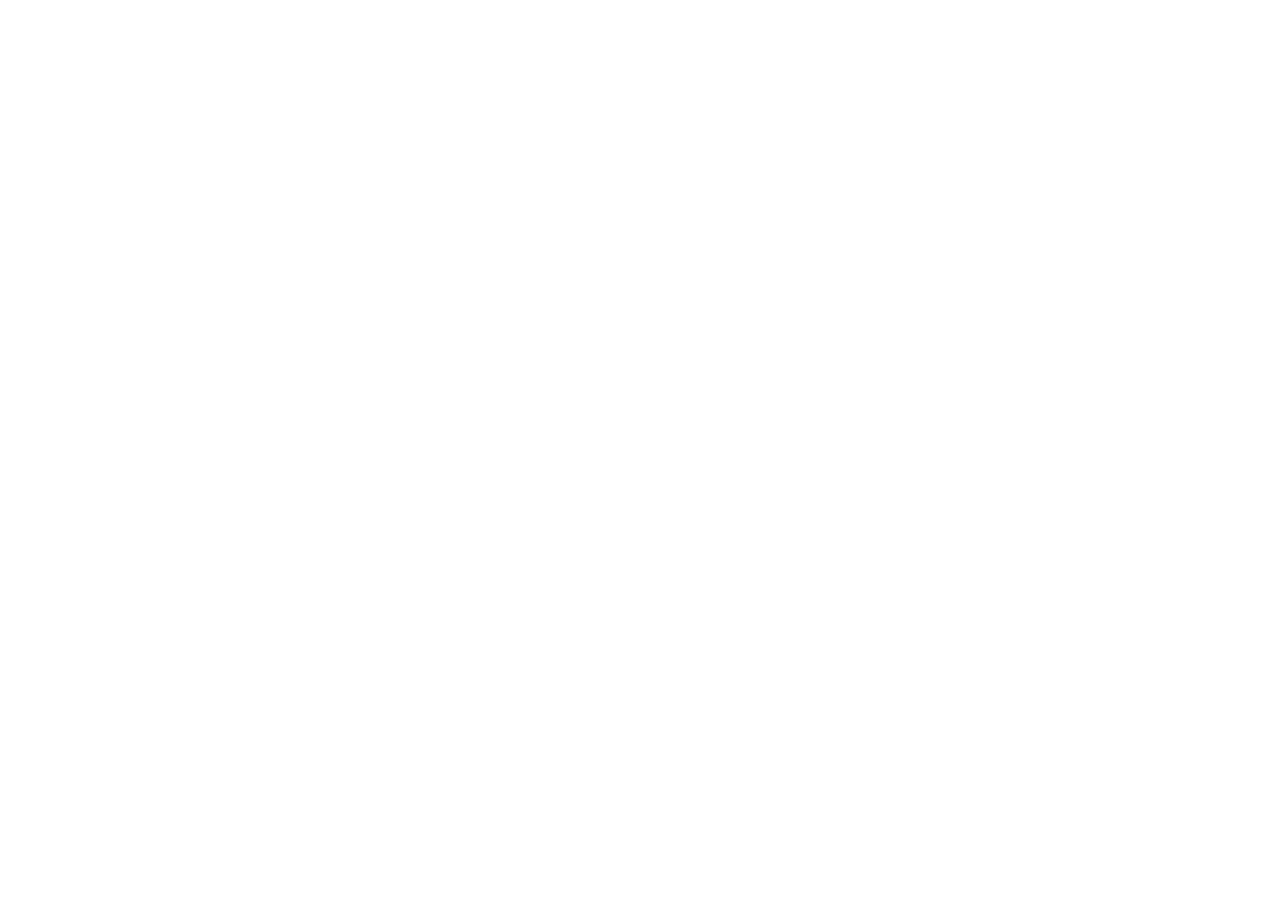
==== index.html @ 183bf103 "a" ====
<!DOCTYPE html PUBLIC "-//W3C//DTD HTML 4.01//EN" "http://www.w3.org/TR/html4/strict.dtd">
<html>
<head>
  <meta http-equiv="Content-Type" content="text/html; charset=utf-8">
  <meta http-equiv="Content-Style-Type" content="text/css">
  <title></title>
  <meta name="Generator" content="Cocoa HTML Writer">
  <meta name="CocoaVersion" content="1404.34">
  <style type="text/css">
  </style>
</head>
<body>
</body>
</html>
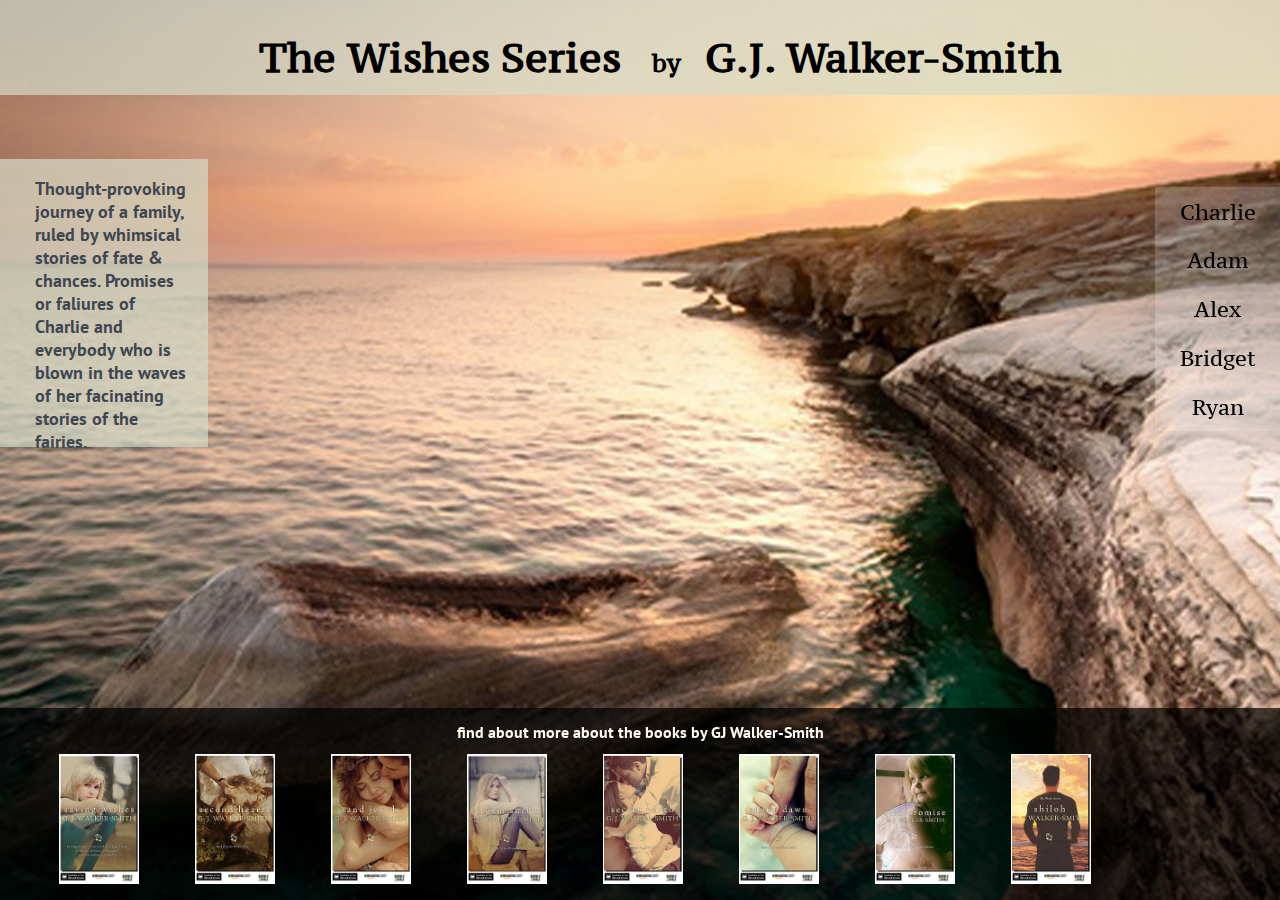
==== commit da8f9089: "done so far" ====
--- a/index.html
+++ b/index.html
@@ -1,14 +1,90 @@
-<!DOCTYPE html PUBLIC "-//W3C//DTD HTML 4.01//EN" "http://www.w3.org/TR/html4/strict.dtd">
-<html>
+<!doctype html>
+<html lang="en">
+
 <head>
-  <meta http-equiv="Content-Type" content="text/html; charset=utf-8">
-  <meta http-equiv="Content-Style-Type" content="text/css">
-  <title></title>
-  <meta name="Generator" content="Cocoa HTML Writer">
-  <meta name="CocoaVersion" content="1404.34">
-  <style type="text/css">
-  </style>
+	<meta charset="utf-8">
+	<meta name="Promises or Faliures, Faries and Fate" content="Thought-provoking tales of journey of a family, ruled by whimsical stories of fate & chances, Promises or faliures of Charlie and everybody who is blown in the waves of her facinating stories of the fairies world ruled by fate.">
+	<title>The Wishes Series</title>
+	<link rel="stylesheet" href="normalize.css">
+
+	<link href='https://fonts.googleapis.com/css?family=PT+Serif+Caption:400,400italic' rel='stylesheet' type='text/css'>
+	<link href='https://fonts.googleapis.com/css?family=PT+Sans:400,700,700italic' rel='stylesheet' type='text/css'>
+	<link href='https://fonts.googleapis.com/css?family=Lobster+Two' rel='stylesheet' type='text/css'>
+	<link rel="stylesheet" href="main.css">
 </head>
-<body>
+
+<body class="home">
+	<header>
+		<div id="homepage">
+			<div class="transbox transbox1-home">
+				<h1><a href="index.html">The Wishes Series</a><span> by</span><strong>G.J. Walker-Smith</strong></h1>
+			</div>
+		</div>
+	</header>
+	
+	<main>
+		<aside class="characters">
+			<nav>
+				<ul>
+					<li class="Charlie">
+					<a href="charlie.html">Charlie</a></li>
+					<li class="Adam">Adam</li>
+					<li class="Alex">
+					<a href="alex.html">Alex</a></li>
+					<li class="Bridget">Bridget</li>
+					<li class="Ryan">Ryan</li>
+				</ul>
+			</nav>
+		</aside>
+
+		<section class="transbox2">
+			<h3>Thought-provoking journey of a family, ruled by whimsical stories of fate & chances. Promises or faliures of Charlie and everybody who is blown in the waves of her facinating stories of the fairies.</h3>
+		</section>
+
+			<div class="modal-content b1">
+			<img src="img/book1-saving%20wishes.jpg" alt="book1">
+					<h3>Book 1-SAVING WISHES</h3>
+					<p><small>iBooks Best Of 2013 Breakout Book Of The Year (Au & NZ)</small><br>
+					For Charli Blake, being seventeen is a tough gig. She's been branded a troublemaker, her reputation is in tatters and she's stuck in Pipers Cove, a speck of a town on the coast of Tasmania. Thankfully, it's temporary.</p>
+					<span class="close">x</span>
+			</div>
+			<div class="modal-content b2">
+			<img src="img/book2-second%20hearts.jpg" alt="book2">
+					<h3>Book 2-SECOND HEARTS</h3>
+					<p>Charli Blake's high tolerance for risk doesn't always work in her favour.
+After a year of living out her dream of travelling the world, the sunny West African village of Kaimte would be her last stop.
+She's bound for New York, in search of the boy she'd let go of long ago.
+But reality soon hits hard.
+For Adam, everything has changed.</p>
+					<span class="close">x</span>
+			</div>
+			<div class="modal-content b3">
+			<img src="img/book3-sand%20jewels.jpg" alt="book2">
+					<h3>Book 2-SAND JEWELS</h3>
+					<p>Gabrielle Décarie was over arrogant men – but that didn’t mean she couldn’t have a little fun with one.
+When she took a chance on Alex Blake, it was supposed to be a one-night deal.
+He was too cocky, too flirty and too complicated.</p>
+					<span class="close">x</span>
+			</div>
+	</main>
+	<footer>
+		<div id="container">
+			<h4>find about more about the books by GJ Walker-Smith</h4>
+			 <img src="img/book1-saving%20wishes.jpg" alt="book1">
+			<img src="img/book2-second%20hearts.jpg" alt="book2">
+			<img src="img/book3-sand%20jewels.jpg" alt="book3">
+			<img src="img/book4-storm%20shells.jpg" alt="book4">
+			<img src="img/book5-secret%20north.jpg" alt="book5">
+			<img src="img/book6-silver%20dawn.jpg" alt="book6">
+			<img src="img/book7-star%20promise.jpg" alt="book7">
+			<img src="img/book8-shiloh.jpg" alt="book8">
+		</div>
+	</footer>
+
+	<script src="https://code.jquery.com/jquery-1.12.0.min.js"></script>
+	<script src="main.js"></script>
+
+
 </body>
-</html>
+
+</html>--- a/main.css
+++ b/main.css
@@ -0,0 +1,398 @@
+/*! HTML5 Boilerplate v5.3.0 | MIT License | https://html5boilerplate.com/ */
+
+/*
+ * What follows is the result of much research on cross-browser styling.
+ * Credit left inline and big thanks to Nicolas Gallagher, Jonathan Neal,
+ * Kroc Camen, and the H5BP dev community and team.
+ */
+
+/* ==========================================================================
+   Base styles: opinionated defaults
+   ========================================================================== */
+
+/* Box Model Hack */
+
+* {
+	-moz-box-sizing: border-box;
+	/* Firexfox */
+	-webkit-box-sizing: border-box;
+	/* Safari/Chrome/iOS/Android */
+	box-sizing: border-box;
+	/* IE */
+}
+
+
+/* Clear fix hack */
+
+.clearfix:after {
+	content: ".";
+	display: block;
+	clear: both;
+	visibility: hidden;
+	line-height: 0;
+	height: 0;
+}
+
+
+body.home {
+    background: url(img/bk2.jpg); 
+    background-size: 100%;
+	font-family: 'PT Serif Caption', serif;
+	height: 100%;
+}
+
+body.charlie {
+    background: url(img/charlie-1.1.jpg);
+	background: url(img/charlie2nd.jpg);
+    background-size: 100%;
+	font-family: 'PT Serif Caption', serif;
+	height: 100%;
+}
+
+body.alex {
+    background: url(img/alex2_bk.jpg);
+    background-size: 100%;
+	font-family: 'PT Serif Caption', serif;
+	height: 100%;
+}
+
+homepage {
+	color: black;
+}
+
+div.transbox {
+	background-color: rgba(212, 219, 200, 0.7);
+	text-align: center;
+}
+
+div.transbox h1 {
+	font-size: 2.5em;
+	color: black;
+	display: inline-block;
+	margin-left: 1em;
+	margin-top: 0.75em;
+	margin-bottom: 0.3em;
+}
+
+div.transbox a {
+	text-decoration: none;
+	color: black;
+}
+
+div.transbox h1 span {
+	font-size: 0.6em;
+	color: black;
+	margin-left: 1em;
+	margin-right: 1em;
+}
+
+
+aside.characters {
+	position: fixed;
+	right: 0;
+	top: 8em;
+	font-size: 1.3em;
+	font: 'PT Sans', sans-serif;
+/*	margin-right: 1em;*/
+}
+
+aside.characters a {
+	text-decoration: none;
+	color: black;
+}
+
+aside.characters ul {
+	list-style: none;
+	text-align: center;
+	margin-left: 0;
+}
+
+aside.characters li {
+	background-color: rgba(252, 252, 252, 0.2);
+	margin: 0em;
+	padding: 0.5em;
+	width: 6em;
+	border: rgba(0, 0, 0, 0.6), 0.2em;
+}
+
+aside.characters li:hover {
+	background-color: rgba(192,186,120, 0.6);
+	color: gray;
+}
+
+section.transbox2 {
+	background-color: rgba(212, 219, 200, 0.7);
+	width: 13em;
+	height: 18em;
+	position: absolute;
+	align: right;
+	margin-right: 1em;
+	margin-top: 4em;
+	font-family: 'PT Sans', sans-serif;
+	border: rgba(212, 219, 200, 0.6), 0.2em;
+}
+
+
+section.transbox2 h2 {
+	font-size: 2em;
+	color: #ebe59b;
+	padding-left: 1em;
+	padding-right: 1em;
+}
+
+section.transbox2 h3 {
+	font-size: 1.1em;
+	color: #3E4651;
+	padding-left: 2em;
+	padding-right: 1em;
+}
+
+section.transbox-CH-3 {
+	background-color: rgba(212, 219, 200, 0.7);
+	width: 13em;
+	height: 18em;
+	position: absolute;
+	align: right;
+	margin-right: 1em;
+	margin-top: 4em;
+	font-family: 'PT Sans', sans-serif;
+	border: rgba(212, 219, 200, 0.6), 0.2em;
+}
+
+section.transbox-CH-3 h2 {
+	font-size: 2em;
+	color: #7BB0A6;
+	padding-left: 1em;
+	padding-right: 1em;
+}
+
+section.transbox-CH-3 h3 {
+	font-size: 1.1em;
+	color: #3E4651;
+	padding-left: 2em;
+	padding-right: 1em;
+}
+
+
+
+transbox3C {
+	position: absolute;
+	margin-bottom: 40em;
+	margin-left: 40em;
+	width: 20em;
+	max-height: 10em;
+	overflow: hidden;
+	padding: 3em;
+	align-items: right;
+	background-color: rgba(252, 252, 252, 0.8);
+	border-bottom: 3em, black;
+	color: dimgray;
+	font-size: 1.3em;
+	display: inline-block
+}
+
+quote2C {
+	width: 20em;
+	max-height: 8em;
+	align: bottom;
+	margin-left: 280px;
+}
+
+transboxA blockquote {
+	background-color: rgb(252, 252, 252);
+	color: dimgray;
+	font-family: 'PT Sans', sans-serif;
+	font-size: 1.3em;
+	font-style: bold;
+	display: inline-block
+}
+.quote1A {
+	width: 28em;
+	max-height: 5em;
+	align-items: right;
+	margin-left: 250px;
+}
+.quote2A {
+	width: 20em;
+	max-height: 8em;
+	align: bottom;
+	margin-left: 280px;
+}
+
+
+.modal {
+	display: block;
+	position: absolute;
+	z-index: 1;
+	padding-left: 60%;
+	padding-top: 60%;
+	width: 12em;
+	transform: translateX(-50%);
+	margin: auto;
+	background-color: gray;
+}
+
+.modal-content img {
+	height: 9em;
+	width: 6em;
+}
+
+.modal-content {
+	display: none;
+	background-color: rgba(0, 0, 0, 0.7);
+	margin: auto;
+	padding: 0.5em;
+	border: 0.1em solid black;
+	width: 50%;
+	font-size: 1.2em;
+	z-index: 100;
+	text-align: center;
+}
+
+.modal-content h3 {
+	font-size: 0.9em;
+	color: floralwhite;
+}
+
+.modal-content p {
+	font-size: 0.7em;
+	color: bisque;
+}
+
+.close {
+	color: gray;
+	text-decoration: none;
+	cursor: pointer;
+	font: black;
+}
+
+
+
+footer {
+	position: fixed;
+	bottom: 0;
+	width: 100%;
+	padding: 0.2em;
+	height: 12em;
+    background-color: rgba(0, 0, 0, 0.7);
+    color: floralwhite;
+	font-family: 'PT Sans', sans-serif;
+	text-align: center;
+}
+
+footer h4 {
+	padding: 0.2em;
+	margin: 0.5em;
+}
+
+footer h4:hover {
+	color: #EBBD63;
+}
+
+footer img {
+	width: 5em;
+	height: 100%;
+	float: left;
+	box-sizing: border-box;
+	border: #EBBD63;
+	margin-left: 3.5em;
+	margin-bottom: 3em;
+}
+
+*, *:before, *after {
+	box-sizing: inherit;
+}
+
+
+------------------------------------------------------------ *\
+|* ------------------------------------------------------------ *|
+|* Effect 1
+|* ------------------------------------------------------------ *|
+\* ------------------------------------------------------------
+
+
+
+ */
+
+.clearfix:before,
+.clearfix:after {
+    content: " "; /* 1 */
+    display: table; /* 2 */
+}
+
+.clearfix:after {
+    clear: both;
+}
+
+/* ==========================================================================
+   EXAMPLE Media Queries for Responsive Design.
+   These examples override the primary ('mobile first') styles.
+   Modify as content requires.
+   ========================================================================== */
+
+
+/*
+@media only screen and (min-width: 35em) {
+    /* Style adjustments for viewports that meet the condition */
+}
+
+/*
+@media print,
+       (-webkit-min-device-pixel-ratio: 1.25),
+       (min-resolution: 1.25dppx),
+       (min-resolution: 120dpi) {
+    /* Style adjustments for high resolution devices */
+}
+
+/* ==========================================================================
+   Print styles.
+   Inlined to avoid the additional HTTP request:
+   http://www.phpied.com/delay-loading-your-print-css/
+   ========================================================================== */
+/*
+@media print {
+    *,
+    *:before,
+    *:after,
+    *:first-letter,
+    *:first-line {
+        background: transparent !important;
+        color: #000 !important; /* Black prints faster:
+                                   http://www.sanbeiji.com/archives/953 */
+ /*       box-shadow: none !important;
+        text-shadow: none !important;
+    }
+
+    a,
+    a:visited {
+        text-decoration: underline;
+    }
+
+    a[href]:after {
+        content: " (" attr(href) ")";
+    }
+
+    abbr[title]:after {
+        content: " (" attr(title) ")";
+    }
+
+    /*
+     * Don't show links that are fragment identifiers,
+     * or use the `javascript:` pseudo protocol
+     */
+/*
+    a[href^="#"]:after,
+    a[href^="javascript:"]:after {
+        content: "";
+    }
+
+    pre,
+    blockquote {
+        border: 1px solid #999;
+        page-break-inside: avoid;
+    }
+
+    /*
+     * Printing Tables:
+     * http://css-discuss.incutio.com/wiki/Printing_Tables
+     */
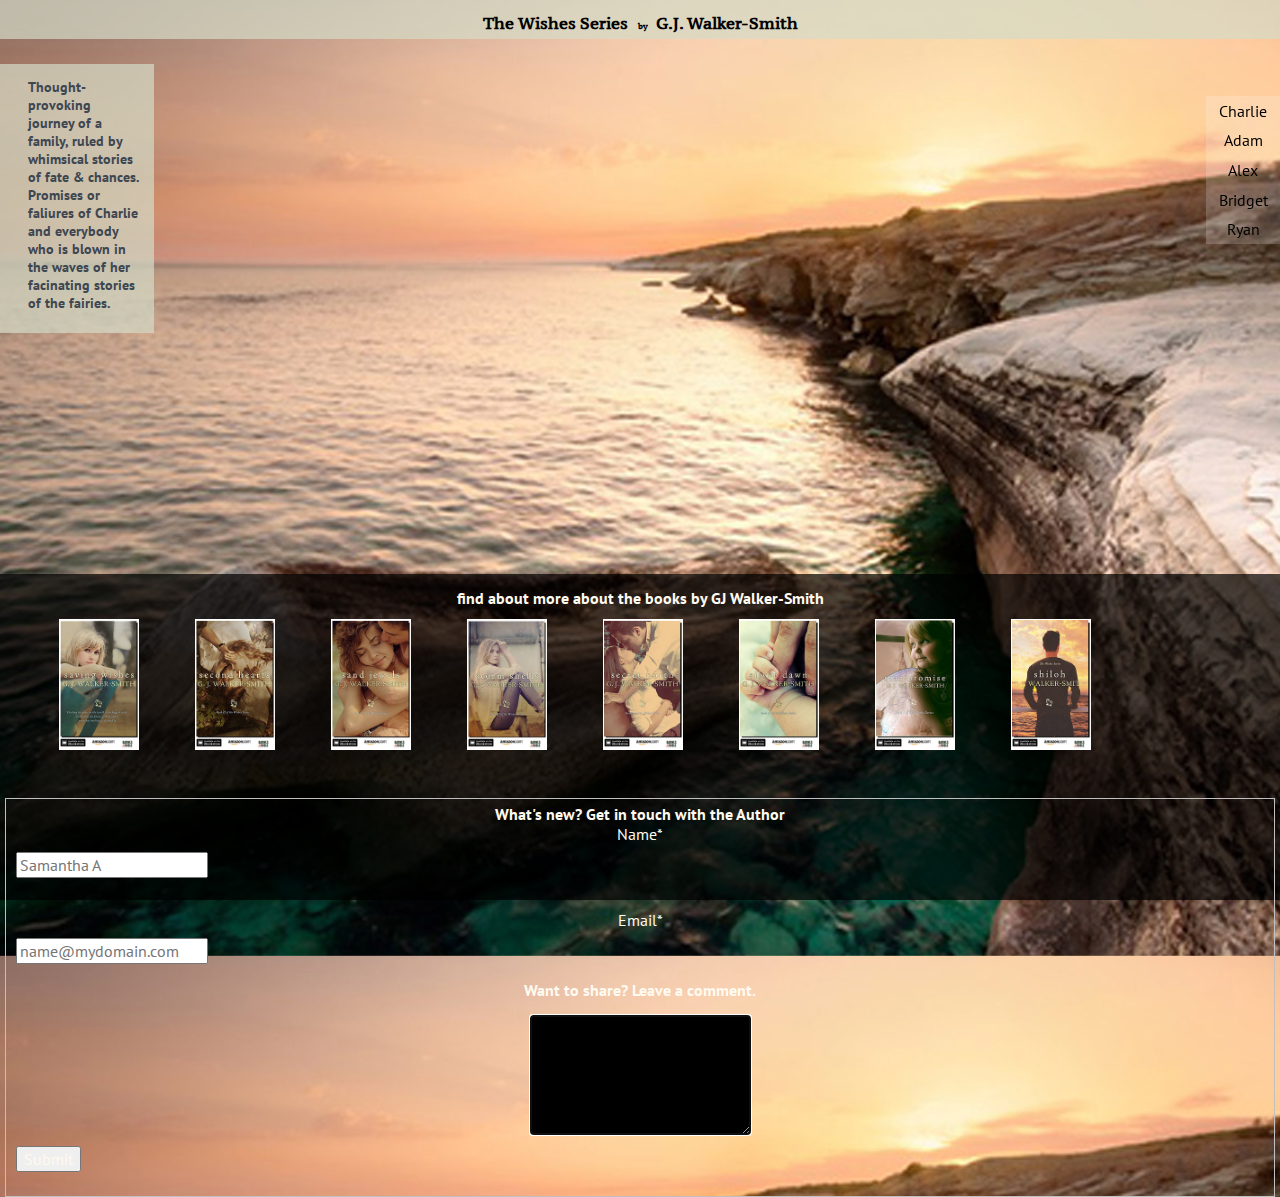
==== commit 7229bca6: "after the feedback" ====
--- a/index.html
+++ b/index.html
@@ -3,8 +3,9 @@
 
 <head>
 	<meta charset="utf-8">
-	<meta name="Promises or Faliures, Faries and Fate" content="Thought-provoking tales of journey of a family, ruled by whimsical stories of fate & chances, Promises or faliures of Charlie and everybody who is blown in the waves of her facinating stories of the fairies world ruled by fate.">
+	<meta name="description" content="Promises or Faliures, Faries and Fate" content="Thought-provoking tales of journey of a family, ruled by whimsical stories of fate & chances, Promises or faliures of Charlie and everybody who is blown in the waves of her facinating stories of the fairies world ruled by fate.">
 	<title>The Wishes Series</title>
+	<meta name="viewport" content="width=device-width, initial-scale=1">
 	<link rel="stylesheet" href="normalize.css">
 
 	<link href='https://fonts.googleapis.com/css?family=PT+Serif+Caption:400,400italic' rel='stylesheet' type='text/css'>
@@ -21,16 +22,16 @@
 			</div>
 		</div>
 	</header>
-	
+
 	<main>
 		<aside class="characters">
 			<nav>
 				<ul>
 					<li class="Charlie">
-					<a href="charlie.html">Charlie</a></li>
+						<a href="charlie.html">Charlie</a></li>
 					<li class="Adam">Adam</li>
 					<li class="Alex">
-					<a href="alex.html">Alex</a></li>
+						<a href="alex.html">Alex</a></li>
 					<li class="Bridget">Bridget</li>
 					<li class="Ryan">Ryan</li>
 				</ul>
@@ -41,50 +42,64 @@
 			<h3>Thought-provoking journey of a family, ruled by whimsical stories of fate & chances. Promises or faliures of Charlie and everybody who is blown in the waves of her facinating stories of the fairies.</h3>
 		</section>
 
-			<div class="modal-content b1">
-			<img src="img/book1-saving%20wishes.jpg" alt="book1">
-					<h3>Book 1-SAVING WISHES</h3>
-					<p><small>iBooks Best Of 2013 Breakout Book Of The Year (Au & NZ)</small><br>
-					For Charli Blake, being seventeen is a tough gig. She's been branded a troublemaker, her reputation is in tatters and she's stuck in Pipers Cove, a speck of a town on the coast of Tasmania. Thankfully, it's temporary.</p>
-					<span class="close">x</span>
-			</div>
-			<div class="modal-content b2">
-			<img src="img/book2-second%20hearts.jpg" alt="book2">
-					<h3>Book 2-SECOND HEARTS</h3>
-					<p>Charli Blake's high tolerance for risk doesn't always work in her favour.
-After a year of living out her dream of travelling the world, the sunny West African village of Kaimte would be her last stop.
-She's bound for New York, in search of the boy she'd let go of long ago.
-But reality soon hits hard.
-For Adam, everything has changed.</p>
-					<span class="close">x</span>
-			</div>
-			<div class="modal-content b3">
-			<img src="img/book3-sand%20jewels.jpg" alt="book2">
-					<h3>Book 2-SAND JEWELS</h3>
-					<p>Gabrielle Décarie was over arrogant men – but that didn’t mean she couldn’t have a little fun with one.
-When she took a chance on Alex Blake, it was supposed to be a one-night deal.
-He was too cocky, too flirty and too complicated.</p>
-					<span class="close">x</span>
-			</div>
+		<div class="modal-content b1">
+			<img src="img/book1-saving-wishes.jpg" alt="book1">
+			<h3>Book 1-SAVING WISHES</h3>
+			<p><small>iBooks Best Of 2013 Breakout Book Of The Year (Au & NZ)</small>
+				<br> For Charli Blake, being seventeen is a tough gig. She's been branded a troublemaker, her reputation is in tatters and she's stuck in Pipers Cove, a speck of a town on the coast of Tasmania. Thankfully, it's temporary.</p>
+			<span class="close">x</span>
+		</div>
+		<div class="modal-content b2">
+			<img src="img/book2-second-hearts.jpg" alt="book2">
+			<h3>Book 2-SECOND HEARTS</h3>
+			<p>Charli Blake's high tolerance for risk doesn't always work in her favour. After a year of living out her dream of travelling the world, the sunny West African village of Kaimte would be her last stop. She's bound for New York, in search of the boy she'd let go of long ago. But reality soon hits hard. For Adam, everything has changed.</p>
+			<span class="close">x</span>
+		</div>
+		<div class="modal-content b3">
+			<img src="img/book3-sand-jewels.jpg" alt="book2">
+			<h3>Book 2-SAND JEWELS</h3>
+			<p>Gabrielle Décarie was over arrogant men – but that didn’t mean she couldn’t have a little fun with one. When she took a chance on Alex Blake, it was supposed to be a one-night deal. He was too cocky, too flirty and too complicated.</p>
+			<span class="close">x</span>
+		</div>
 	</main>
 	<footer>
-		<div id="container">
+		<div id="footer" class="clearfix">
 			<h4>find about more about the books by GJ Walker-Smith</h4>
-			 <img src="img/book1-saving%20wishes.jpg" alt="book1">
-			<img src="img/book2-second%20hearts.jpg" alt="book2">
-			<img src="img/book3-sand%20jewels.jpg" alt="book3">
-			<img src="img/book4-storm%20shells.jpg" alt="book4">
-			<img src="img/book5-secret%20north.jpg" alt="book5">
-			<img src="img/book6-silver%20dawn.jpg" alt="book6">
-			<img src="img/book7-star%20promise.jpg" alt="book7">
+			<img src="img/book1-saving-wishes.jpg" alt="book1">
+			<img src="img/book2-second-hearts.jpg" alt="book2">
+			<img src="img/book3-sand-jewels.jpg" alt="book2">
+			<img src="img/book4-storm-shells.jpg" alt="book4">
+			<img src="img/book5-secret-north.jpg" alt="book5">
+			<img src="img/book6-silver-dawn.jpg" alt="book6">
+			<img src="img/book7-star-promise.jpg" alt="book7">
 			<img src="img/book8-shiloh.jpg" alt="book8">
+		</div>
+		<div id="form fill" class="layout clearfix">
+			<form action="index.html" method="get" enctype="multipart/form-data">
+				<fieldset>
+					<div class="textbox1">
+						<legend><strong>What's new? Get in touch with the Author</strong></legend>
+						<label for="firstname">Name*</label>
+						<input type="text" name="firstname" id="firstname" placeholder="Samantha A">
+						<br>
+						<label for="email">Email*</label>
+						<input type="email" name="email" id="email" placeholder="name@mydomain.com">
+					</div>
+					<div class="textbox2">
+						<p><strong>Want to share? Leave a comment.</strong></p>
+						<textarea rows="8" cols="30" autofocus>
+						</textarea>
+
+						<input type="submit" value="Submit">
+					</div>
+				</fieldset>
+			</form>
 		</div>
 	</footer>
 
 	<script src="https://code.jquery.com/jquery-1.12.0.min.js"></script>
 	<script src="main.js"></script>
 
-
 </body>
 
 </html>--- a/main.css
+++ b/main.css
@@ -1,25 +1,9 @@
-/*! HTML5 Boilerplate v5.3.0 | MIT License | https://html5boilerplate.com/ */
-
-/*
- * What follows is the result of much research on cross-browser styling.
- * Credit left inline and big thanks to Nicolas Gallagher, Jonathan Neal,
- * Kroc Camen, and the H5BP dev community and team.
- */
-
-/* ==========================================================================
-   Base styles: opinionated defaults
-   ========================================================================== */
-
-/* Box Model Hack */
-
-* {
-	-moz-box-sizing: border-box;
+-moz-box-sizing: border-box;
 	/* Firexfox */
 	-webkit-box-sizing: border-box;
 	/* Safari/Chrome/iOS/Android */
 	box-sizing: border-box;
 	/* IE */
-}
 
 
 /* Clear fix hack */
@@ -60,6 +44,7 @@
 	color: black;
 }
 
+
 div.transbox {
 	background-color: rgba(212, 219, 200, 0.7);
 	text-align: center;
@@ -92,8 +77,7 @@
 	right: 0;
 	top: 8em;
 	font-size: 1.3em;
-	font: 'PT Sans', sans-serif;
-/*	margin-right: 1em;*/
+	font-family: 'PT Sans', sans-serif;
 }
 
 aside.characters a {
@@ -120,18 +104,17 @@
 	color: gray;
 }
 
+
 section.transbox2 {
 	background-color: rgba(212, 219, 200, 0.7);
 	width: 13em;
 	height: 18em;
 	position: absolute;
-	align: right;
 	margin-right: 1em;
 	margin-top: 4em;
 	font-family: 'PT Sans', sans-serif;
 	border: rgba(212, 219, 200, 0.6), 0.2em;
 }
-
 
 section.transbox2 h2 {
 	font-size: 2em;
@@ -152,7 +135,6 @@
 	width: 13em;
 	height: 18em;
 	position: absolute;
-	align: right;
 	margin-right: 1em;
 	margin-top: 4em;
 	font-family: 'PT Sans', sans-serif;
@@ -174,48 +156,46 @@
 }
 
 
-
-transbox3C {
-	position: absolute;
-	margin-bottom: 40em;
-	margin-left: 40em;
-	width: 20em;
-	max-height: 10em;
-	overflow: hidden;
-	padding: 3em;
-	align-items: right;
-	background-color: rgba(252, 252, 252, 0.8);
-	border-bottom: 3em, black;
+.bookboxC blockquote {
+	background-color: #E6DCDB;
 	color: dimgray;
-	font-size: 1.3em;
-	display: inline-block
-}
-
-quote2C {
+	font-family: 'PT Sans', sans-serif;
+	font-size: 1.2em;
+	font-style: italic;
+	display: inline-block;
+}
+
+.quote1C {
+	width: 28em;
+	max-height: 5em;
+	align: right;
+	margin-right: 250px;
+}
+.quote2C {
 	width: 20em;
 	max-height: 8em;
-	align: bottom;
+	align: left;
 	margin-left: 280px;
 }
 
-transboxA blockquote {
+.bookboxA blockquote {
 	background-color: rgb(252, 252, 252);
 	color: dimgray;
 	font-family: 'PT Sans', sans-serif;
 	font-size: 1.3em;
-	font-style: bold;
-	display: inline-block
+	font-style: italic;
+	display: inline-block;
 }
 .quote1A {
 	width: 28em;
 	max-height: 5em;
-	align-items: right;
-	margin-left: 250px;
+	align: right;
+	margin-right: 250px;
 }
 .quote2A {
 	width: 20em;
 	max-height: 8em;
-	align: bottom;
+	align: left;
 	margin-left: 280px;
 }
 
@@ -267,13 +247,14 @@
 }
 
 
-
 footer {
-	position: fixed;
+	position: absolute;
 	bottom: 0;
-	width: 100%;
+	right: 0;
+	left: 0;
+	margin-top: -100%;
 	padding: 0.2em;
-	height: 12em;
+	height: 20em;
     background-color: rgba(0, 0, 0, 0.7);
     color: floralwhite;
 	font-family: 'PT Sans', sans-serif;
@@ -291,7 +272,6 @@
 
 footer img {
 	width: 5em;
-	height: 100%;
 	float: left;
 	box-sizing: border-box;
 	border: #EBBD63;
@@ -299,100 +279,163 @@
 	margin-bottom: 3em;
 }
 
-*, *:before, *after {
-	box-sizing: inherit;
-}
-
-
------------------------------------------------------------- *\
-|* ------------------------------------------------------------ *|
-|* Effect 1
-|* ------------------------------------------------------------ *|
-\* ------------------------------------------------------------
-
-
-
- */
-
-.clearfix:before,
-.clearfix:after {
-    content: " "; /* 1 */
-    display: table; /* 2 */
-}
-
-.clearfix:after {
-    clear: both;
-}
-
-/* ==========================================================================
-   EXAMPLE Media Queries for Responsive Design.
-   These examples override the primary ('mobile first') styles.
-   Modify as content requires.
-   ========================================================================== */
-
-
-/*
-@media only screen and (min-width: 35em) {
-    /* Style adjustments for viewports that meet the condition */
-}
-
-/*
-@media print,
-       (-webkit-min-device-pixel-ratio: 1.25),
-       (min-resolution: 1.25dppx),
-       (min-resolution: 120dpi) {
-    /* Style adjustments for high resolution devices */
-}
-
-/* ==========================================================================
-   Print styles.
-   Inlined to avoid the additional HTTP request:
-   http://www.phpied.com/delay-loading-your-print-css/
-   ========================================================================== */
-/*
-@media print {
-    *,
-    *:before,
-    *:after,
-    *:first-letter,
-    *:first-line {
-        background: transparent !important;
-        color: #000 !important; /* Black prints faster:
-                                   http://www.sanbeiji.com/archives/953 */
- /*       box-shadow: none !important;
-        text-shadow: none !important;
-    }
-
-    a,
-    a:visited {
-        text-decoration: underline;
-    }
-
-    a[href]:after {
-        content: " (" attr(href) ")";
-    }
-
-    abbr[title]:after {
-        content: " (" attr(title) ")";
-    }
-
-    /*
-     * Don't show links that are fragment identifiers,
-     * or use the `javascript:` pseudo protocol
-     */
-/*
-    a[href^="#"]:after,
-    a[href^="javascript:"]:after {
-        content: "";
-    }
-
-    pre,
-    blockquote {
-        border: 1px solid #999;
-        page-break-inside: avoid;
-    }
-
-    /*
-     * Printing Tables:
-     * http://css-discuss.incutio.com/wiki/Printing_Tables
-     */
+footer legend:hover {
+	color: #EBBD63;
+}
+
+footer.textbox1 {
+	float: left;
+	width: 10em;
+	margin-right: 2%;
+	text-align: left;
+}
+footer.textbox2 {
+	float: left;
+	width: 40em;
+}
+
+label, input {
+	display: block;
+}
+
+input {
+	margin-bottom: 0.75em;
+	margin-top: .5em;
+}
+input[type="checkbox"] {
+	display: inline;
+}
+input[type="checkbox"] + label {
+	display: inline-block;
+}
+
+textarea {
+    -webkit-appearance: textarea;
+    background-color: black;
+    white-space: pre-wrap;
+    word-wrap: break-word;
+    border: 0.5em;
+    padding: 1em;
+	display: inline-block;
+    text-align: start;
+    margin: 0em 0em 0em 0em;
+    font: 11px BlinkMacSystemFont;
+}
+
+submit button {
+	align: center;
+	border: 1em solid;
+}
+
+
+@media only screen and (max-width: 600px) {
+
+}
+
+body {
+	max-width: 100%;
+	margin: auto;
+}
+div.transbox h1 {
+	font-size: 1em;
+	color: black;
+	display: inline-block;
+	margin-left: auto;
+}
+
+div.transbox h1 span {
+	font-size: 0.5em;
+	color: black;
+}
+
+
+aside.characters {
+	top: 5em;
+	font-size: 1em;
+}
+
+aside.characters li {
+	padding: 0.3em;
+	width: 4em;
+}
+
+
+section.transbox2 {
+	
+	width: 12em;
+	height: 21em;
+	margin-right: .5em;
+	margin-top: 2em;
+	font-size: .8em;
+}
+
+section.transbox2 h2 {
+	font-size: 3em;
+	padding-left: 1em;
+	padding-right: 1em;
+	font-size: 2em;
+}
+
+section.transbox2 h3 {
+	font-size: 1.1em;
+	padding-left: 2em;
+	padding-right: 1em;
+}
+
+section.transbox-CH-3 {
+	width: 13em;
+	height: 18em;
+	position: absolute;
+	margin-right: 1em;
+	margin-top: 4em;
+}
+
+section.transbox-CH-3 h2 {
+	font-size: 2em;
+	padding-left: 1em;
+	padding-right: 1em;
+}
+
+section.transbox-CH-3 h3 {
+	font-size: 1.1em;
+	padding-left: 2em;
+	padding-right: 1em;
+}
+
+
+.bookboxC blockquote {
+	position: relative;
+	font-size: .8em;
+	font-style: italic;
+	display: inline-block;
+}
+
+.quote1C {
+	width: 40%;
+	max-height: 5em;
+	align: center;
+}
+.quote2C {
+	width: 50%;
+	max-height: 8em;
+	align: center;
+	margin-left: 280px;
+}
+
+.bookboxA blockquote {
+	font-size: .9em;
+	font-style: italic;
+	display: inline-block;
+}
+.quote1A {
+	width: 40%;
+	max-height: 5em;
+	align: center;
+}
+.quote2A {
+	width: 50%;
+	max-height: 8em;
+	align: center;
+	margin-left: 280px;
+}
+
